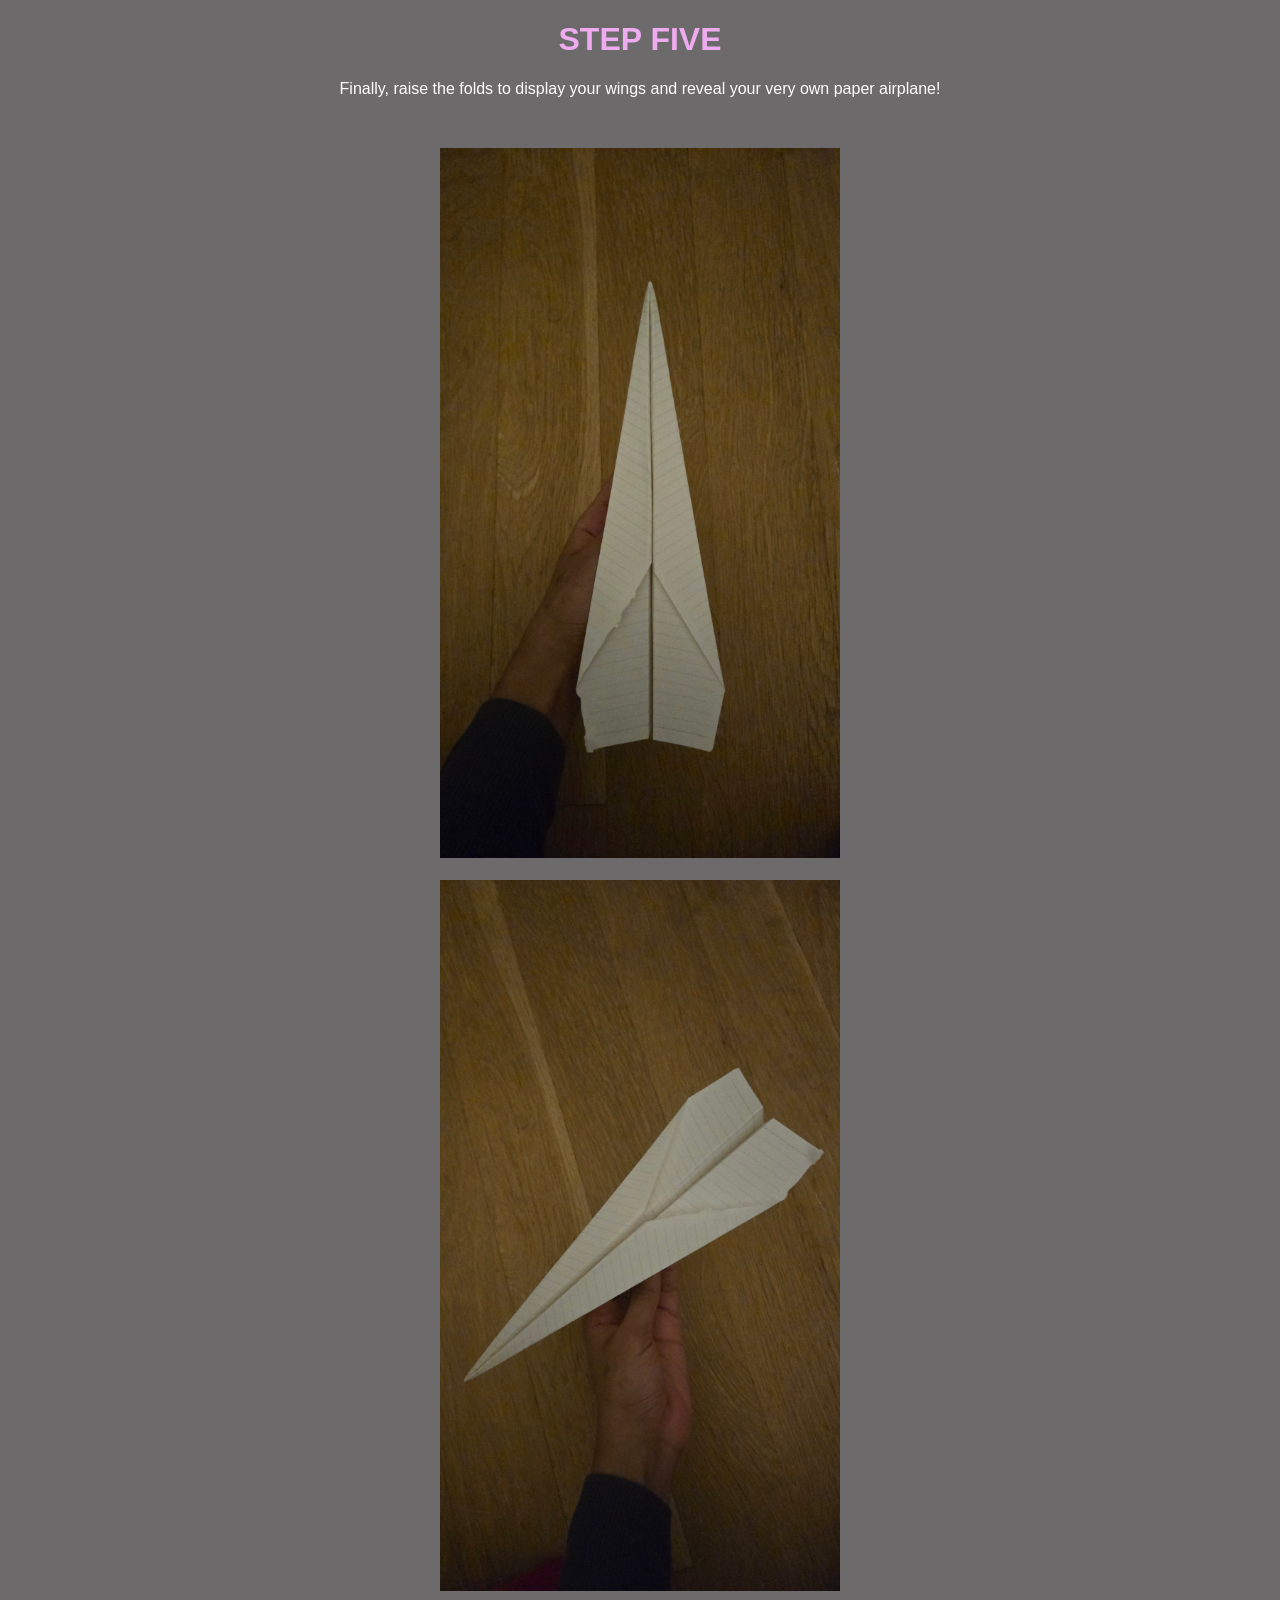
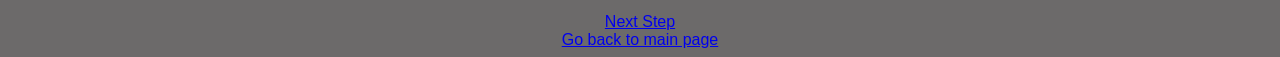
==== step5.html @ 778746db "Add files via upload" ====
<!DOCTYPE html>
<html lang="en">
<head>
    <meta charset="UTF-8">
    <meta name="viewport" content="width=device-width, initial-scale=1.0">
    <title>Document</title>
    <link rel="stylesheet" href="main.css">
</head>
<body>
    <h1 id="thirdstep"> STEP FIVE</h1> 
Finally, raise the folds to display your wings and reveal your very own paper airplane! <br>

    <img style="width: 400px;"src="9.jpg" id="fifthimage"> <br> <br>
     <img style="width: 400px;"src="10.jpg" id="fifthimagept2"> <br> <br>

    <a href="step6.html">Next Step</a> <br>
 <a href="index.html">Go back to main page</a>
</body>
</html>
---- main.css ----
body {
    background-color: rgb(108, 106, 106);
    color: rgb(255, 254, 255);
    font-family: Helvetica, Arial, sans-serif;
    text-align: center;
}

h1 {
     font-family: Helvetica, Arial, sans-serif;
     text-align: center;
     color: rgb(255, 254, 255);
}

#fakewebsitename {
    color: rgb(176, 248, 59);
}

#getstarted {
    color: rgb(239, 171, 239);
    font-size: 23px;
    font-family: Helvetica, Arial, sans-serif;
    letter-spacing: -1px;
}




#firststep {
    color: rgb(239, 171, 239) ;
}
#firstimage {

    margin-top: 50px;
}

#secondstep {
    color: rgb(239, 171, 239) ;
}

#secondimage {

    margin-top: 50px;

}

#secondimagept2 {

margin-top: 50px;
}


#thirdstep {
    color: rgb(239, 171, 239) ;
}

#thirdimage {

    margin-top: 50px;
}


#fourthimage {
     margin-top: 50px;
}

#fifthimage {

    margin-top: 50px;
}
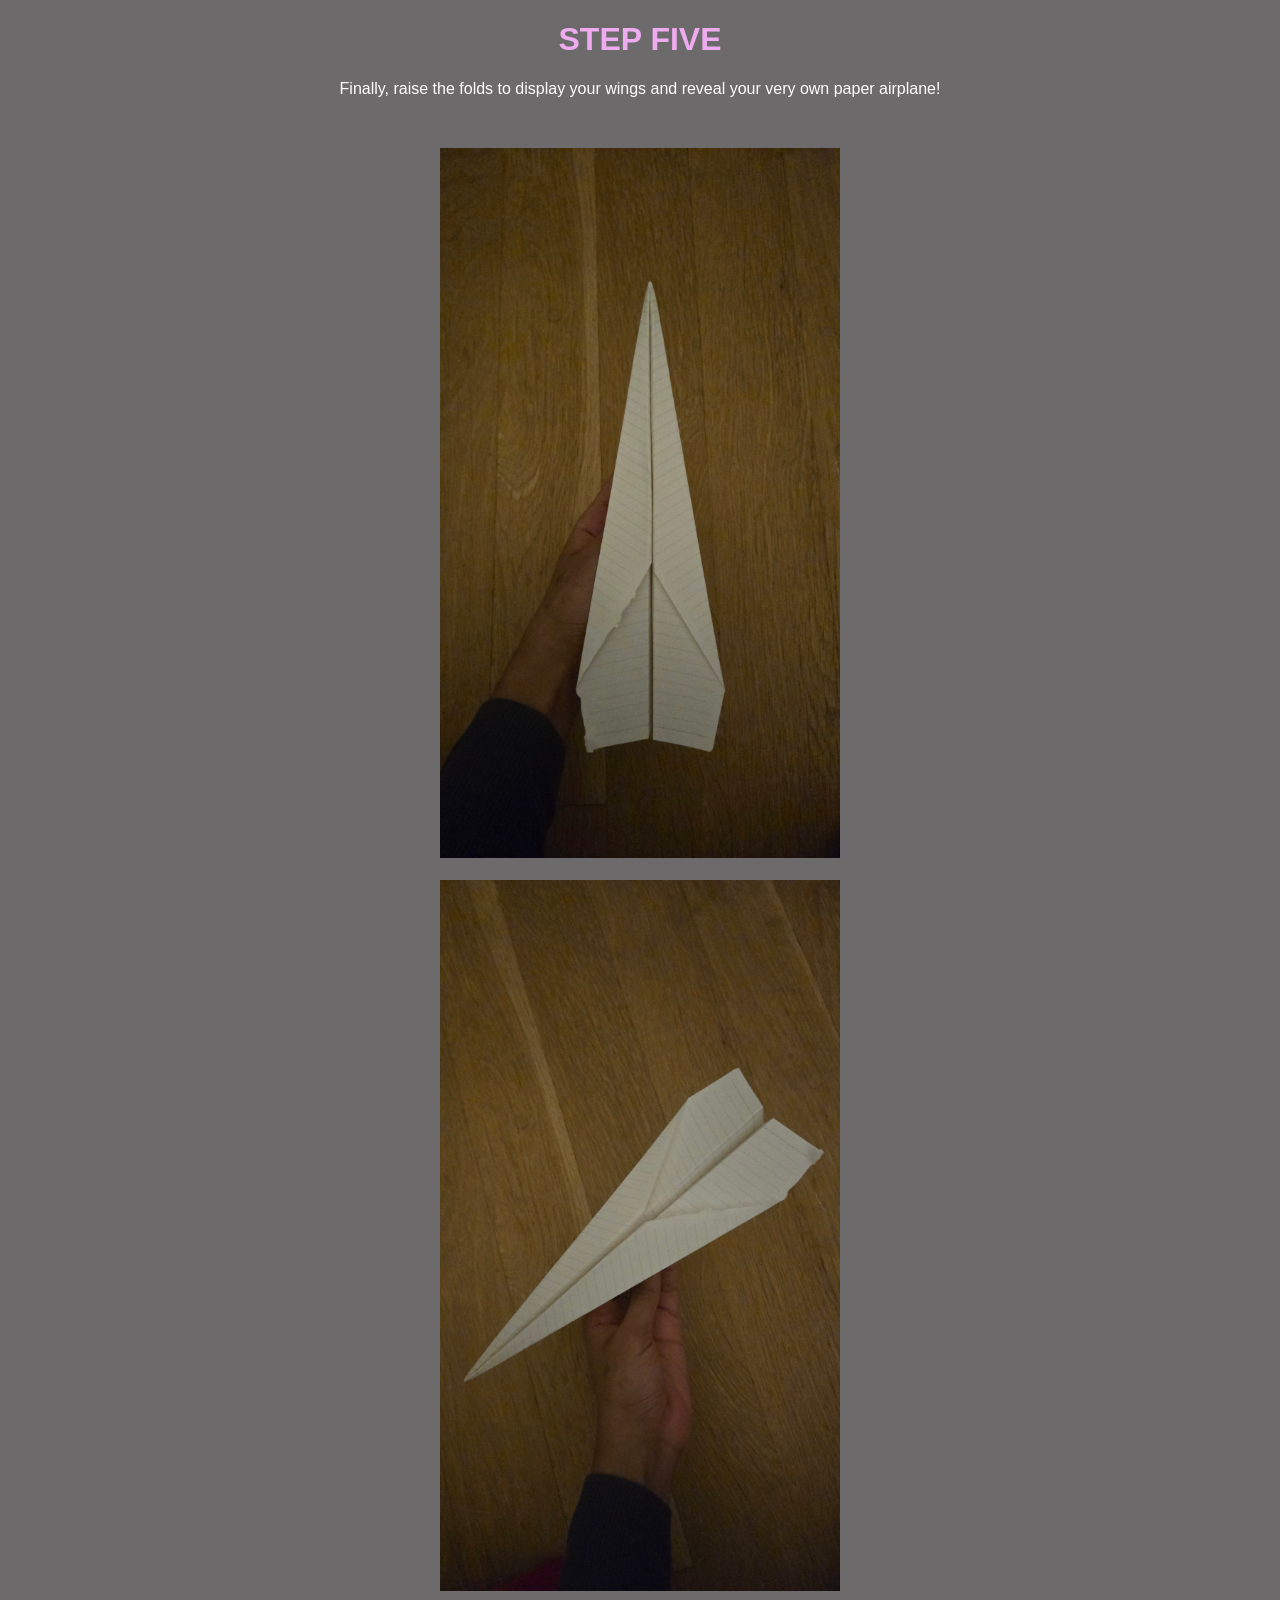
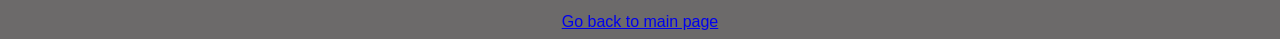
==== commit cafb67fd: "no "next step" in step5.html" ====
--- a/step5.html
+++ b/step5.html
@@ -13,7 +13,7 @@
     <img style="width: 400px;"src="9.jpg" id="fifthimage"> <br> <br>
      <img style="width: 400px;"src="10.jpg" id="fifthimagept2"> <br> <br>
 
-    <a href="step6.html">Next Step</a> <br>
+
  <a href="index.html">Go back to main page</a>
 </body>
-</html>+</html>
